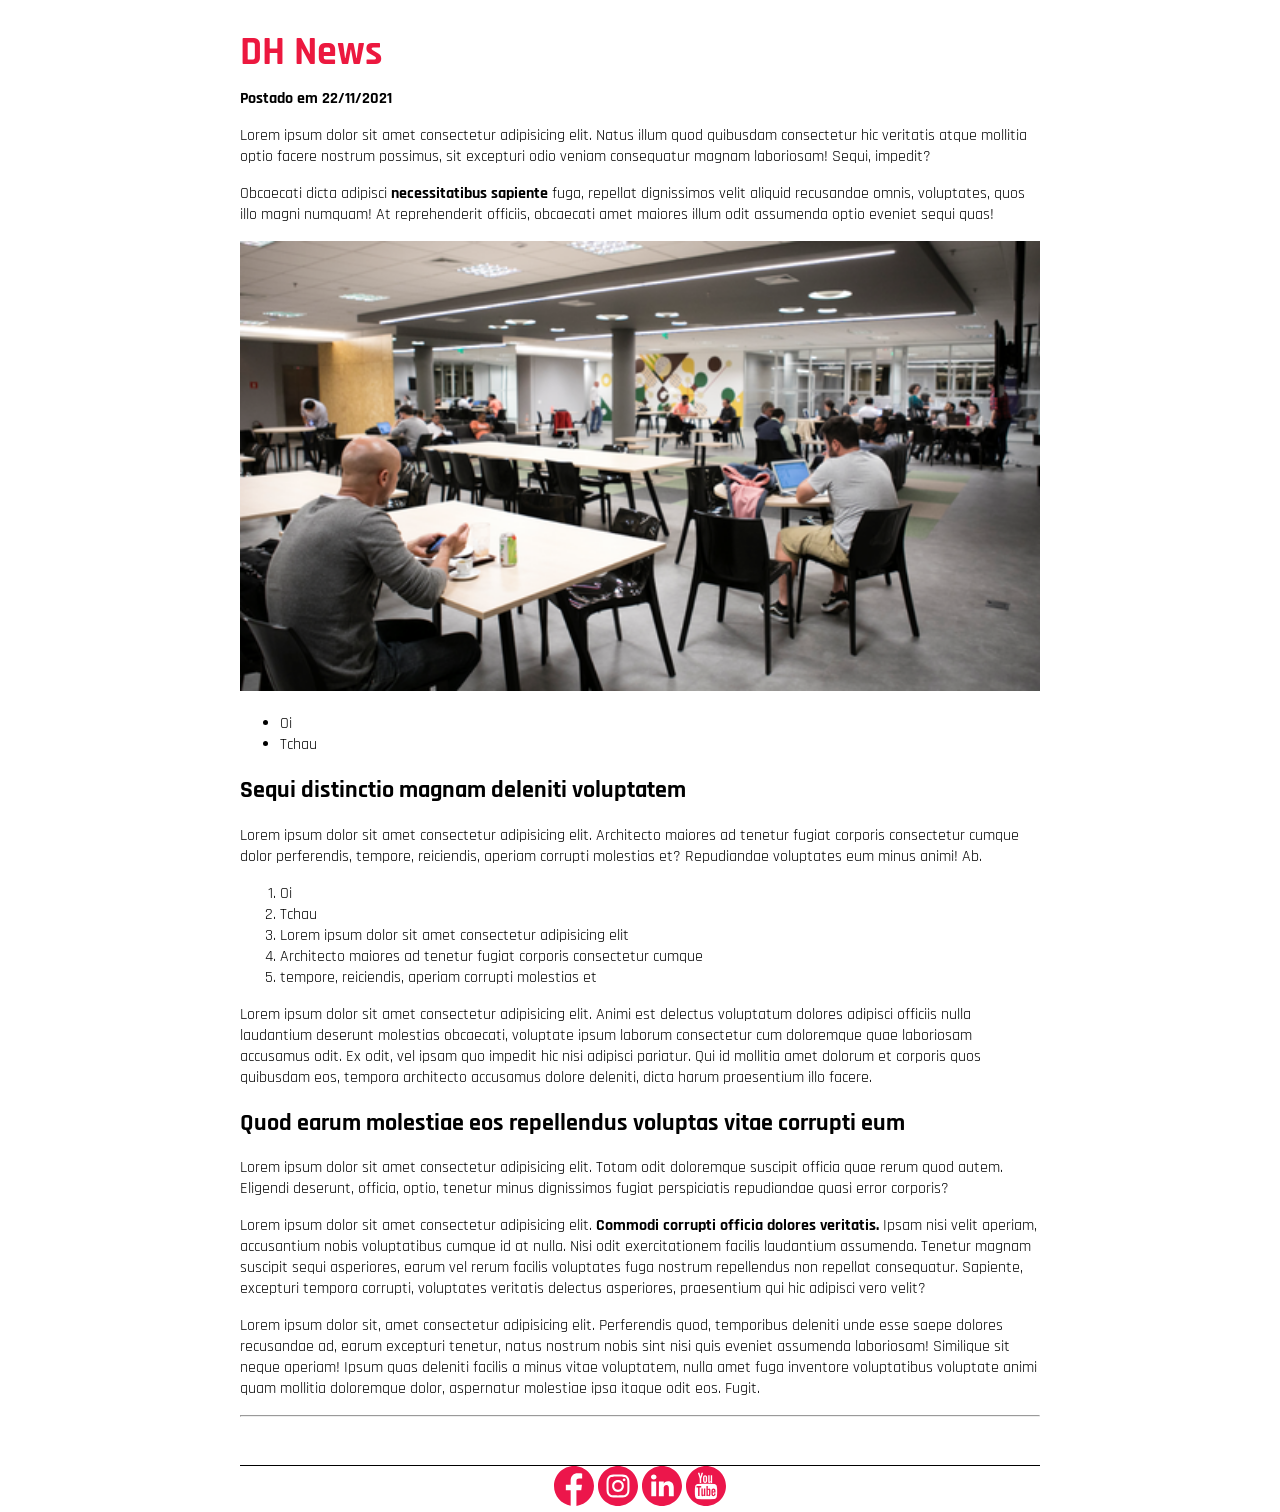
==== index.html @ ea45f3bf "Estilizando a página" ====
<!DOCTYPE html>
<html lang="en">

<head>
    <meta charset="UTF-8">
    <meta http-equiv="X-UA-Compatible" content="IE=edge">
    <meta name="viewport" content="width=device-width, initial-scale=1.0">
    <link rel="preconnect" href="https://fonts.googleapis.com">
    <link rel="preconnect" href="https://fonts.gstatic.com" crossorigin>
    <link href="https://fonts.googleapis.com/css2?family=Rajdhani:wght@400;700&display=swap" rel="stylesheet">
    <link rel="stylesheet" href="css/style.css">
    <title>Hello World</title>
</head>

<body>
    <header>
        <h1 id="titulo">DH News</h1>
        <p>Postado em 22/11/2021</p>
    </header>
    <main>
        <section>
            <p>Lorem ipsum dolor sit amet consectetur adipisicing elit. Natus illum quod quibusdam consectetur hic
                veritatis atque mollitia optio facere nostrum possimus, sit excepturi odio veniam consequatur magnam
                laboriosam! Sequi, impedit?</p>
            <p>Obcaecati dicta adipisci <strong>necessitatibus sapiente</strong> fuga, repellat dignissimos velit
                aliquid recusandae omnis, voluptates, quos illo magni numquam! At reprehenderit officiis, obcaecati amet
                maiores illum odit assumenda optio eveniet sequi quas!</p>
            <img src="Imagens/destaque.webp" alt="Imagem da sede da Digital House">
        </section>
        <section>
            <ul>
                <li>Oi</li>
                <li>Tchau</li>
            </ul>
            <h2>Sequi distinctio magnam deleniti voluptatem</h2>
            <p>Lorem ipsum dolor sit amet consectetur adipisicing elit. Architecto maiores ad tenetur fugiat corporis
                consectetur cumque dolor perferendis, tempore, reiciendis, aperiam corrupti molestias et? Repudiandae
                voluptates eum minus animi! Ab.</p>
            <ol>
                <li>Oi</li>
                <li>Tchau</li>
                <li>Lorem ipsum dolor sit amet consectetur adipisicing elit</li>
                <li>Architecto maiores ad tenetur fugiat corporis consectetur cumque</li>
                <li>tempore, reiciendis, aperiam corrupti molestias et</li>
            </ol>

            <p>Lorem ipsum dolor sit amet consectetur adipisicing elit. Animi est delectus voluptatum dolores adipisci
                officiis nulla laudantium deserunt molestias obcaecati, voluptate ipsum laborum consectetur cum
                doloremque quae laboriosam accusamus odit. Ex odit, vel ipsam quo impedit hic nisi adipisci pariatur.
                Qui id mollitia amet dolorum et corporis quos quibusdam eos, tempora architecto accusamus dolore
                deleniti, dicta harum praesentium illo facere.</p>
        </section>
        <section></section>
        <section>
            <h2>Quod earum molestiae eos repellendus voluptas vitae corrupti eum</h2>
            <p>Lorem ipsum dolor sit amet consectetur adipisicing elit. Totam odit doloremque suscipit officia quae
                rerum quod autem. Eligendi deserunt, officia, optio, tenetur minus dignissimos fugiat perspiciatis
                repudiandae quasi error corporis?</p>

            <p>Lorem ipsum dolor sit amet consectetur adipisicing elit. <strong>Commodi corrupti officia dolores
                    veritatis.</strong> Ipsam nisi velit aperiam, accusantium nobis voluptatibus cumque id at nulla.
                Nisi odit exercitationem facilis laudantium assumenda. Tenetur magnam suscipit sequi asperiores, earum
                vel rerum facilis voluptates fuga nostrum repellendus non repellat consequatur. Sapiente, excepturi
                tempora corrupti, voluptates veritatis delectus asperiores, praesentium qui hic adipisci vero velit?</p>

            <p>Lorem ipsum dolor sit, amet consectetur adipisicing elit. Perferendis quod, temporibus deleniti unde esse
                saepe dolores recusandae ad, earum excepturi tenetur, natus nostrum nobis sint nisi quis eveniet
                assumenda laboriosam! Similique sit neque aperiam! Ipsum quas deleniti facilis a minus vitae voluptatem,
                nulla amet fuga inventore voluptatibus voluptate animi quam mollitia doloremque dolor, aspernatur
                molestiae ipsa itaque odit eos. Fugit.</p>
        </section>
        <hr>
    </main>
    <footer></footer>
    <footer>
        <div class="container">
            <a href="https://facebook.com"><img src="Imagens/facebook.svg" alt="" width="40"></a>
            <a href="https://instagram.com"><img src="Imagens/instagram.svg" alt="" width="40"></a>
            <a href="https://linkedin.com"><img src="Imagens/linkedin.svg" alt="" width="40"></a>
            <a href="https://youtube.com"><img src="Imagens/youtube.svg" alt="" width="40"></a>
        </div>
    </footer>
</body>

</html>
---- css/style.css ----
body {
    font-family: 'Rajdhani', sans-serif;
    margin: 0 auto;
    max-width: 800px;
    width: 100%;
}

#titulo {
    margin-bottom: 0;
    color: #EC183F;
    font-size: 40px;
}

header p {
    margin-top: 10px;
    font-weight: bold;
}

section img {
    width: 100%;
}

main {
    border-bottom: solid 1px;
    padding-bottom: 40px;
}

div.container {
    width: fit-content;
    margin: 0 auto;
}
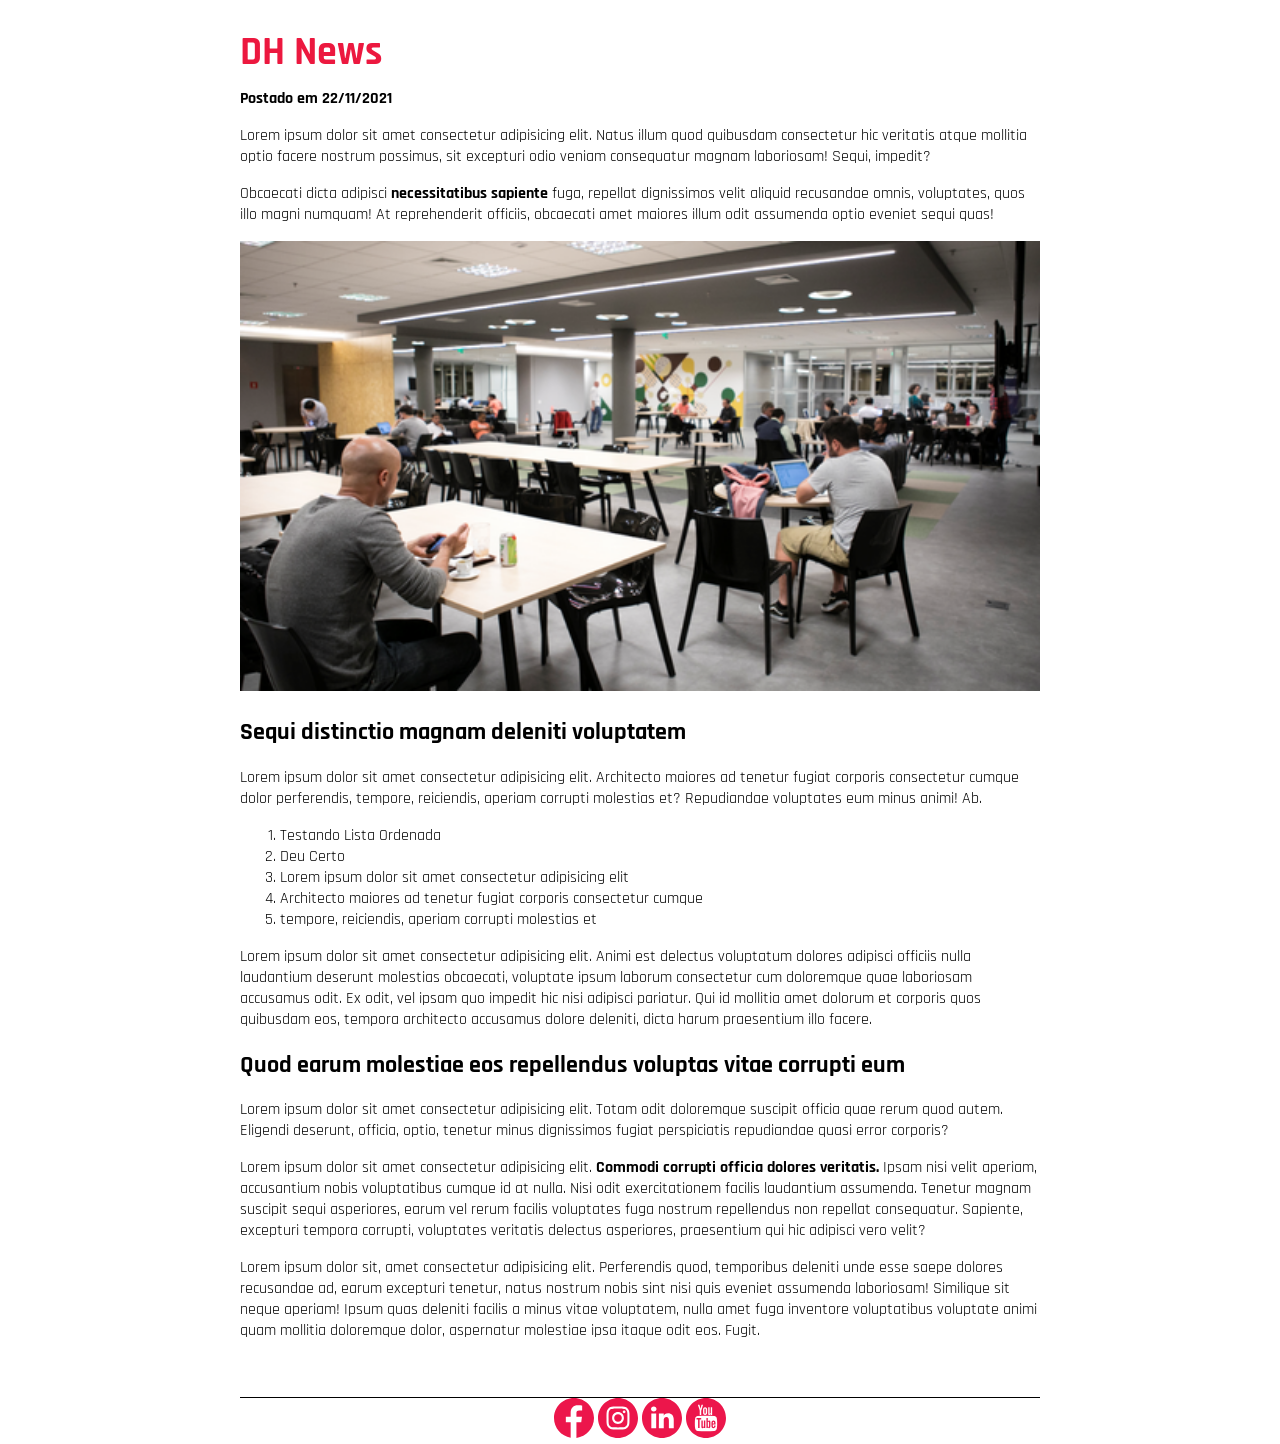
==== commit 05ce4934: "Finalizando a estrutura da página" ====
--- a/index.html
+++ b/index.html
@@ -1,5 +1,5 @@
 <!DOCTYPE html>
-<html lang="en">
+<html lang="pt-br">
 
 <head>
     <meta charset="UTF-8">
@@ -9,7 +9,7 @@
     <link rel="preconnect" href="https://fonts.gstatic.com" crossorigin>
     <link href="https://fonts.googleapis.com/css2?family=Rajdhani:wght@400;700&display=swap" rel="stylesheet">
     <link rel="stylesheet" href="css/style.css">
-    <title>Hello World</title>
+    <title>DH News</title>
 </head>
 
 <body>
@@ -28,17 +28,13 @@
             <img src="Imagens/destaque.webp" alt="Imagem da sede da Digital House">
         </section>
         <section>
-            <ul>
-                <li>Oi</li>
-                <li>Tchau</li>
-            </ul>
             <h2>Sequi distinctio magnam deleniti voluptatem</h2>
             <p>Lorem ipsum dolor sit amet consectetur adipisicing elit. Architecto maiores ad tenetur fugiat corporis
                 consectetur cumque dolor perferendis, tempore, reiciendis, aperiam corrupti molestias et? Repudiandae
                 voluptates eum minus animi! Ab.</p>
             <ol>
-                <li>Oi</li>
-                <li>Tchau</li>
+                <li>Testando Lista Ordenada</li>
+                <li>Deu Certo</li>
                 <li>Lorem ipsum dolor sit amet consectetur adipisicing elit</li>
                 <li>Architecto maiores ad tenetur fugiat corporis consectetur cumque</li>
                 <li>tempore, reiciendis, aperiam corrupti molestias et</li>
@@ -50,7 +46,6 @@
                 Qui id mollitia amet dolorum et corporis quos quibusdam eos, tempora architecto accusamus dolore
                 deleniti, dicta harum praesentium illo facere.</p>
         </section>
-        <section></section>
         <section>
             <h2>Quod earum molestiae eos repellendus voluptas vitae corrupti eum</h2>
             <p>Lorem ipsum dolor sit amet consectetur adipisicing elit. Totam odit doloremque suscipit officia quae
@@ -69,9 +64,7 @@
                 nulla amet fuga inventore voluptatibus voluptate animi quam mollitia doloremque dolor, aspernatur
                 molestiae ipsa itaque odit eos. Fugit.</p>
         </section>
-        <hr>
     </main>
-    <footer></footer>
     <footer>
         <div class="container">
             <a href="https://facebook.com"><img src="Imagens/facebook.svg" alt="" width="40"></a>
@@ -81,5 +74,4 @@
         </div>
     </footer>
 </body>
-
 </html>
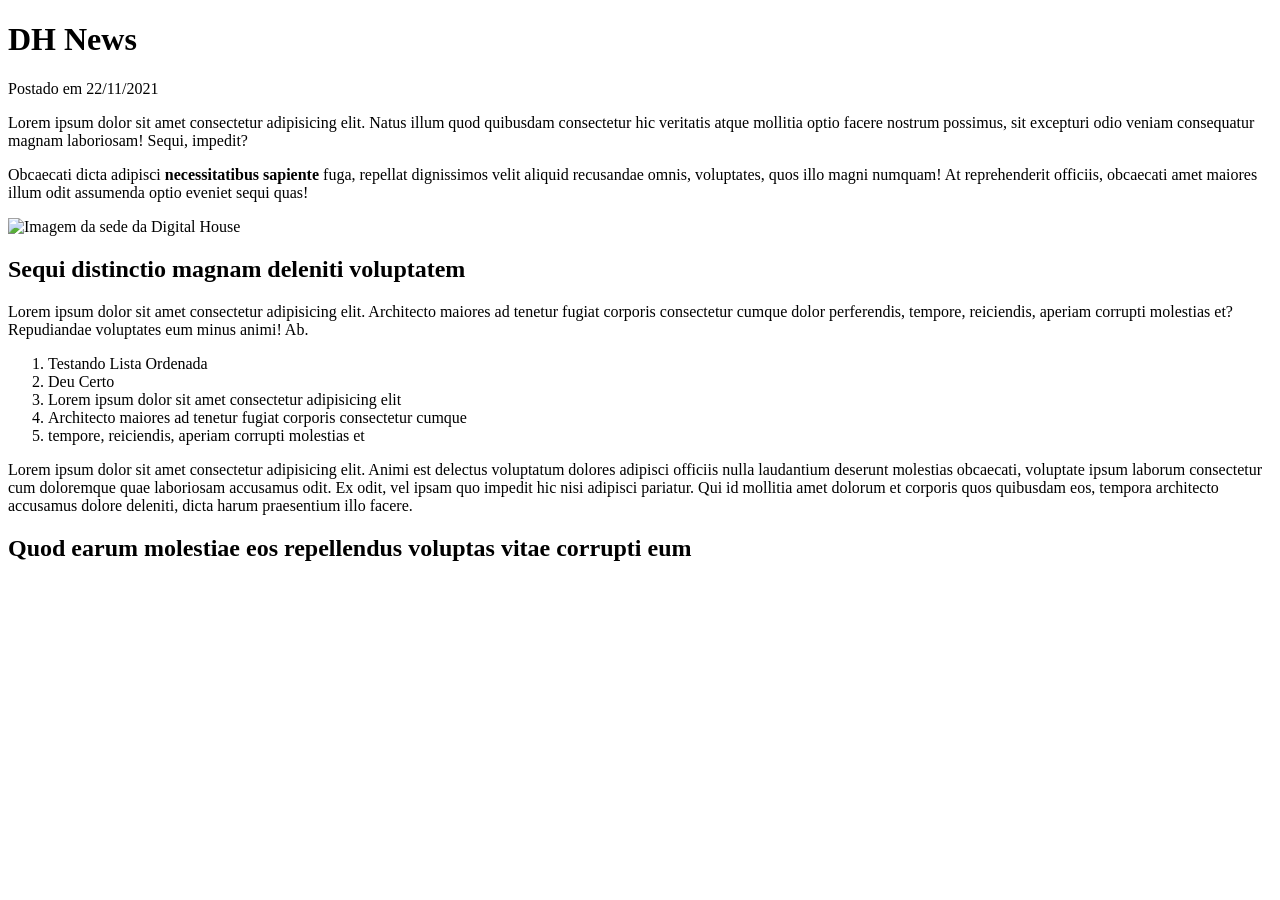
==== commit d316d818: "MySQL" ====
--- a/index.html
+++ b/index.html
@@ -48,21 +48,7 @@
         </section>
         <section>
             <h2>Quod earum molestiae eos repellendus voluptas vitae corrupti eum</h2>
-            <p>Lorem ipsum dolor sit amet consectetur adipisicing elit. Totam odit doloremque suscipit officia quae
-                rerum quod autem. Eligendi deserunt, officia, optio, tenetur minus dignissimos fugiat perspiciatis
-                repudiandae quasi error corporis?</p>
-
-            <p>Lorem ipsum dolor sit amet consectetur adipisicing elit. <strong>Commodi corrupti officia dolores
-                    veritatis.</strong> Ipsam nisi velit aperiam, accusantium nobis voluptatibus cumque id at nulla.
-                Nisi odit exercitationem facilis laudantium assumenda. Tenetur magnam suscipit sequi asperiores, earum
-                vel rerum facilis voluptates fuga nostrum repellendus non repellat consequatur. Sapiente, excepturi
-                tempora corrupti, voluptates veritatis delectus asperiores, praesentium qui hic adipisci vero velit?</p>
-
-            <p>Lorem ipsum dolor sit, amet consectetur adipisicing elit. Perferendis quod, temporibus deleniti unde esse
-                saepe dolores recusandae ad, earum excepturi tenetur, natus nostrum nobis sint nisi quis eveniet
-                assumenda laboriosam! Similique sit neque aperiam! Ipsum quas deleniti facilis a minus vitae voluptatem,
-                nulla amet fuga inventore voluptatibus voluptate animi quam mollitia doloremque dolor, aspernatur
-                molestiae ipsa itaque odit eos. Fugit.</p>
+            
         </section>
     </main>
     <footer>
